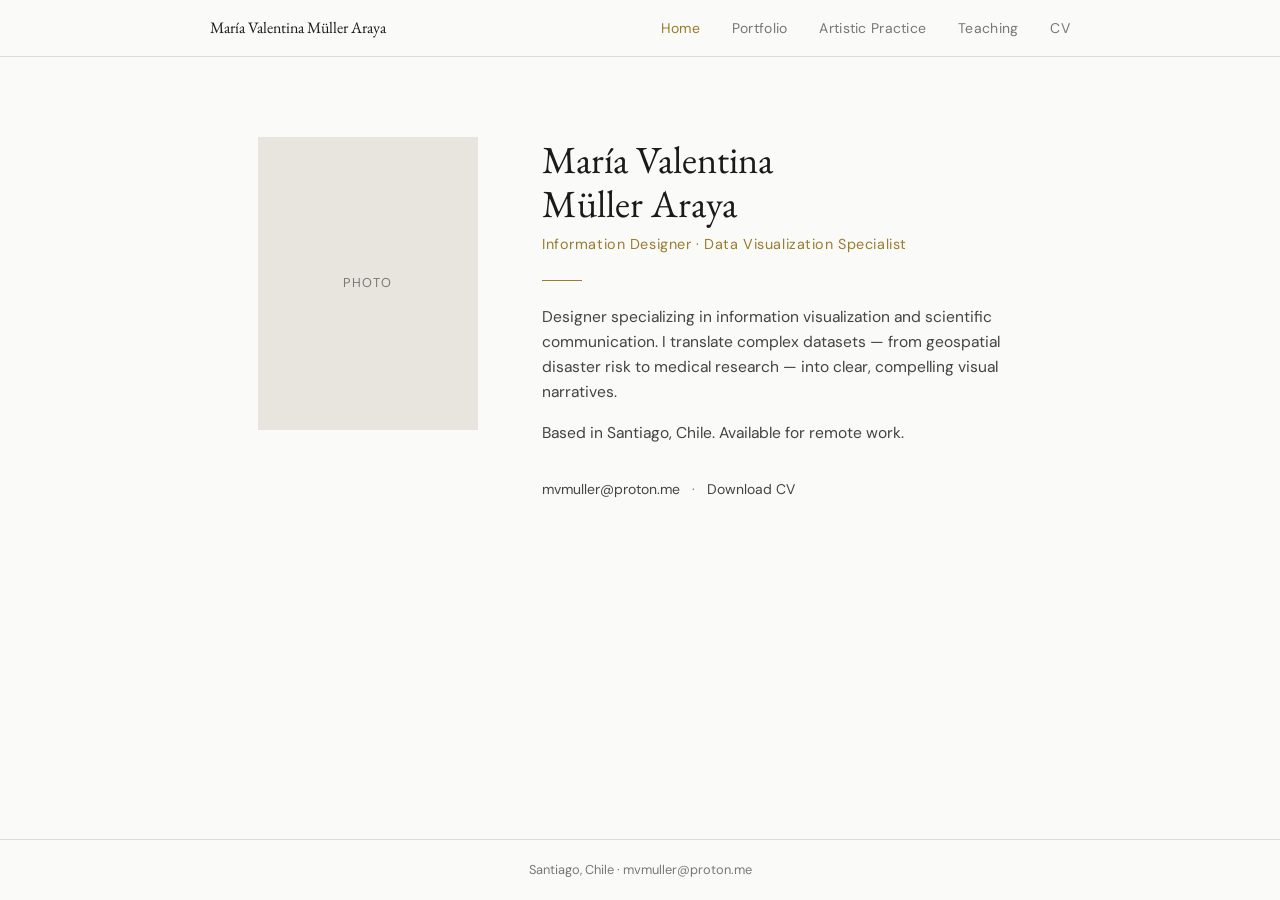
==== index.html @ 5f3f7e42 "Add files via upload" ====
<!DOCTYPE html>
<html lang="en">
<head>
  <meta charset="UTF-8" />
  <meta name="viewport" content="width=device-width, initial-scale=1.0"/>
  <title>María Valentina Müller Araya</title>
  <link rel="preconnect" href="https://fonts.googleapis.com">
  <link href="https://fonts.googleapis.com/css2?family=EB+Garamond:ital,wght@0,400;0,500;1,400&family=DM+Sans:wght@300;400;500&display=swap" rel="stylesheet">
  <link rel="stylesheet" href="style.css">
</head>
<body>

  <header>
    <nav>
      <a href="index.html" class="nav-name">María Valentina Müller Araya</a>
      <ul>
        <li><a href="index.html" class="active">Home</a></li>
        <li><a href="portfolio.html">Portfolio</a></li>
        <li><a href="works.html">Artistic Practice</a></li>
        <li><a href="teaching.html">Teaching</a></li>
        <li><a href="cv/CV_MariaValentinaMuller_EN.pdf" target="_blank">CV</a></li>
      </ul>
    </nav>
  </header>

  <main class="home-layout">

    <div class="home-photo">
      <!-- Replace with your photo: <img src="photo.jpg" alt="María Valentina Müller Araya"> -->
      <div class="photo-placeholder">
        <span>Photo</span>
      </div>
    </div>

    <div class="home-content">
      <h1>María Valentina<br>Müller Araya</h1>
      <p class="subtitle">Information Designer · Data Visualization Specialist</p>
      <div class="divider"></div>
      <p class="bio">
        Designer specializing in information visualization and scientific communication.
        I translate complex datasets — from geospatial disaster risk to medical research —
        into clear, compelling visual narratives.
      </p>
      <p class="bio">
        Based in Santiago, Chile. Available for remote work.
      </p>
      <div class="contact-links">
        <a href="mailto:mvmuller@proton.me">mvmuller@proton.me</a>
        <span class="sep">·</span>
        <a href="cv/CV_MariaValentinaMuller_EN.pdf" target="_blank">Download CV</a>
      </div>
    </div>

  </main>

  <footer>
    <p>Santiago, Chile · <a href="mailto:mvmuller@proton.me">mvmuller@proton.me</a></p>
  </footer>

</body>
</html>
---- style.css ----
/* ── Variables ── */
:root {
  --accent: #9B7B2E;
  --accent-light: #C4A055;
  --text: #1a1a1a;
  --text-mid: #444;
  --text-soft: #777;
  --bg: #fafaf8;
  --border: #e0ddd7;
  --font-serif: 'EB Garamond', Georgia, serif;
  --font-sans: 'DM Sans', system-ui, sans-serif;
  --max-width: 860px;
}

/* ── Reset ── */
*, *::before, *::after { box-sizing: border-box; margin: 0; padding: 0; }

html { font-size: 16px; }

body {
  font-family: var(--font-sans);
  background: var(--bg);
  color: var(--text);
  line-height: 1.6;
  min-height: 100vh;
  display: flex;
  flex-direction: column;
}

a {
  color: var(--accent);
  text-decoration: none;
}
a:hover { text-decoration: underline; }

/* ── Header / Nav ── */
header {
  border-bottom: 1px solid var(--border);
  padding: 0 2rem;
}

nav {
  max-width: var(--max-width);
  margin: 0 auto;
  display: flex;
  align-items: center;
  justify-content: space-between;
  height: 56px;
  gap: 2rem;
}

.nav-name {
  font-family: var(--font-serif);
  font-size: 1rem;
  color: var(--text);
  white-space: nowrap;
  flex-shrink: 0;
}
.nav-name:hover { text-decoration: none; color: var(--accent); }

nav ul {
  list-style: none;
  display: flex;
  gap: 2rem;
}

nav ul a {
  font-size: 0.875rem;
  color: var(--text-soft);
  letter-spacing: 0.02em;
}
nav ul a:hover,
nav ul a.active {
  color: var(--accent);
  text-decoration: none;
}

/* ── Home layout ── */
.home-layout {
  max-width: var(--max-width);
  margin: 0 auto;
  padding: 5rem 2rem 4rem;
  display: grid;
  grid-template-columns: 220px 1fr;
  gap: 4rem;
  align-items: start;
  flex: 1;
}

.home-photo img {
  width: 100%;
  aspect-ratio: 3/4;
  object-fit: cover;
  filter: grayscale(15%);
}

.photo-placeholder {
  width: 100%;
  aspect-ratio: 3/4;
  background: #e8e5df;
  display: flex;
  align-items: center;
  justify-content: center;
  color: var(--text-soft);
  font-size: 0.8rem;
  letter-spacing: 0.1em;
  text-transform: uppercase;
}

h1 {
  font-family: var(--font-serif);
  font-size: 2.4rem;
  font-weight: 400;
  line-height: 1.15;
  color: var(--text);
  margin-bottom: 0.5rem;
}

.subtitle {
  font-size: 0.9rem;
  color: var(--accent);
  letter-spacing: 0.04em;
  margin-bottom: 1.5rem;
}

.divider {
  width: 2.5rem;
  height: 1px;
  background: var(--accent);
  margin-bottom: 1.5rem;
}

.bio {
  font-size: 0.975rem;
  color: var(--text-mid);
  margin-bottom: 1rem;
  max-width: 480px;
}

.contact-links {
  margin-top: 2rem;
  font-size: 0.875rem;
  color: var(--text-soft);
}
.contact-links a { color: var(--text-mid); }
.contact-links a:hover { color: var(--accent); }
.sep { margin: 0 0.5rem; }

/* ── Page layout (portfolio, teaching) ── */
.page-layout {
  max-width: var(--max-width);
  margin: 0 auto;
  padding: 4rem 2rem 4rem;
  flex: 1;
}

.page-title {
  font-family: var(--font-serif);
  font-size: 1.75rem;
  font-weight: 400;
  margin-bottom: 0.5rem;
  color: var(--text);
}

.page-intro {
  font-size: 0.95rem;
  color: var(--text-soft);
  margin-bottom: 3rem;
  max-width: 560px;
}

/* ── Projects ── */
.projects { display: flex; flex-direction: column; }

.project {
  padding: 2rem 0;
}

.project-divider {
  height: 1px;
  background: var(--border);
}

.project-meta {
  display: flex;
  gap: 1rem;
  align-items: center;
  margin-bottom: 0.4rem;
}

.project-year {
  font-size: 0.8rem;
  color: var(--text-soft);
  letter-spacing: 0.04em;
}

.project-tag {
  font-size: 0.75rem;
  color: var(--accent);
  letter-spacing: 0.06em;
  text-transform: uppercase;
  background: #f5efe3;
  padding: 0.1rem 0.5rem;
  border-radius: 2px;
}

.project h3 {
  font-family: var(--font-serif);
  font-size: 1.3rem;
  font-weight: 400;
  margin-bottom: 0.2rem;
}

.project-client {
  font-size: 0.85rem;
  color: var(--accent-light);
  margin-bottom: 0.75rem;
  font-style: italic;
}

.project-desc {
  font-size: 0.94rem;
  color: var(--text-mid);
  max-width: 620px;
  margin-bottom: 0.75rem;
}

.project-tools {
  font-size: 0.8rem;
  color: var(--text-soft);
  letter-spacing: 0.02em;
}

.project img {
  width: 100%;
  margin-top: 1.25rem;
  display: block;
}

/* ── Teaching ── */
.teaching-list {
  display: flex;
  flex-direction: column;
  gap: 0;
}

.course {
  display: grid;
  grid-template-columns: 100px 1fr;
  gap: 1.5rem;
  padding: 1.1rem 0;
  border-bottom: 1px solid var(--border);
  align-items: baseline;
}
.course:first-child { border-top: 1px solid var(--border); }

.course-year {
  font-size: 0.8rem;
  color: var(--text-soft);
  letter-spacing: 0.03em;
  padding-top: 0.1rem;
}

.course h3 {
  font-family: var(--font-serif);
  font-size: 1.1rem;
  font-weight: 400;
  margin-bottom: 0.1rem;
}

.course p {
  font-size: 0.85rem;
  color: var(--text-soft);
  font-style: italic;
}

.section-break {
  height: 3rem;
}

/* ── Footer ── */
footer {
  border-top: 1px solid var(--border);
  padding: 1.25rem 2rem;
  text-align: center;
}

footer p {
  font-size: 0.8rem;
  color: var(--text-soft);
}

footer a { color: var(--text-soft); }
footer a:hover { color: var(--accent); }

/* ── Responsive ── */
@media (max-width: 640px) {
  .home-layout {
    grid-template-columns: 1fr;
    gap: 2rem;
    padding: 2.5rem 1.25rem;
  }
  .home-photo { max-width: 180px; }
  h1 { font-size: 1.9rem; }
  nav { height: auto; padding: 1rem 0; flex-wrap: wrap; gap: 0.75rem; }
  nav ul { gap: 1.25rem; }
  .page-layout { padding: 2.5rem 1.25rem; }
  .course { grid-template-columns: 80px 1fr; gap: 1rem; }
}
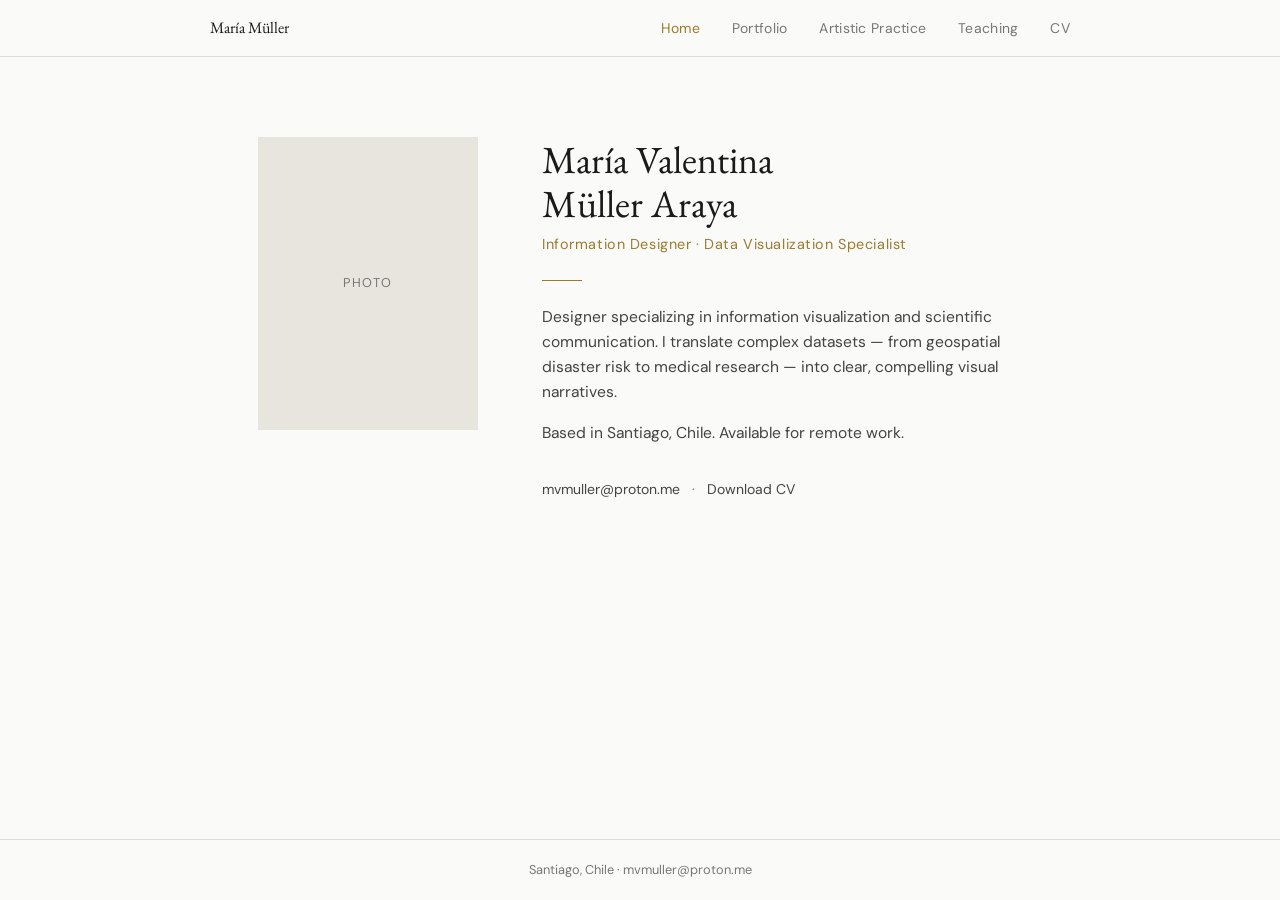
==== commit 1e1e7447: "Add files via upload" ====
--- a/index.html
+++ b/index.html
@@ -3,7 +3,7 @@
 <head>
   <meta charset="UTF-8" />
   <meta name="viewport" content="width=device-width, initial-scale=1.0"/>
-  <title>María Valentina Müller Araya</title>
+  <title>María Müller</title>
   <link rel="preconnect" href="https://fonts.googleapis.com">
   <link href="https://fonts.googleapis.com/css2?family=EB+Garamond:ital,wght@0,400;0,500;1,400&family=DM+Sans:wght@300;400;500&display=swap" rel="stylesheet">
   <link rel="stylesheet" href="style.css">
@@ -12,7 +12,7 @@
 
   <header>
     <nav>
-      <a href="index.html" class="nav-name">María Valentina Müller Araya</a>
+      <a href="index.html" class="nav-name">María Müller</a>
       <ul>
         <li><a href="index.html" class="active">Home</a></li>
         <li><a href="portfolio.html">Portfolio</a></li>
@@ -26,7 +26,7 @@
   <main class="home-layout">
 
     <div class="home-photo">
-      <!-- Replace with your photo: <img src="photo.jpg" alt="María Valentina Müller Araya"> -->
+      <!-- Replace with your photo: <img src="photo.jpg" alt="María Müller"> -->
       <div class="photo-placeholder">
         <span>Photo</span>
       </div>
